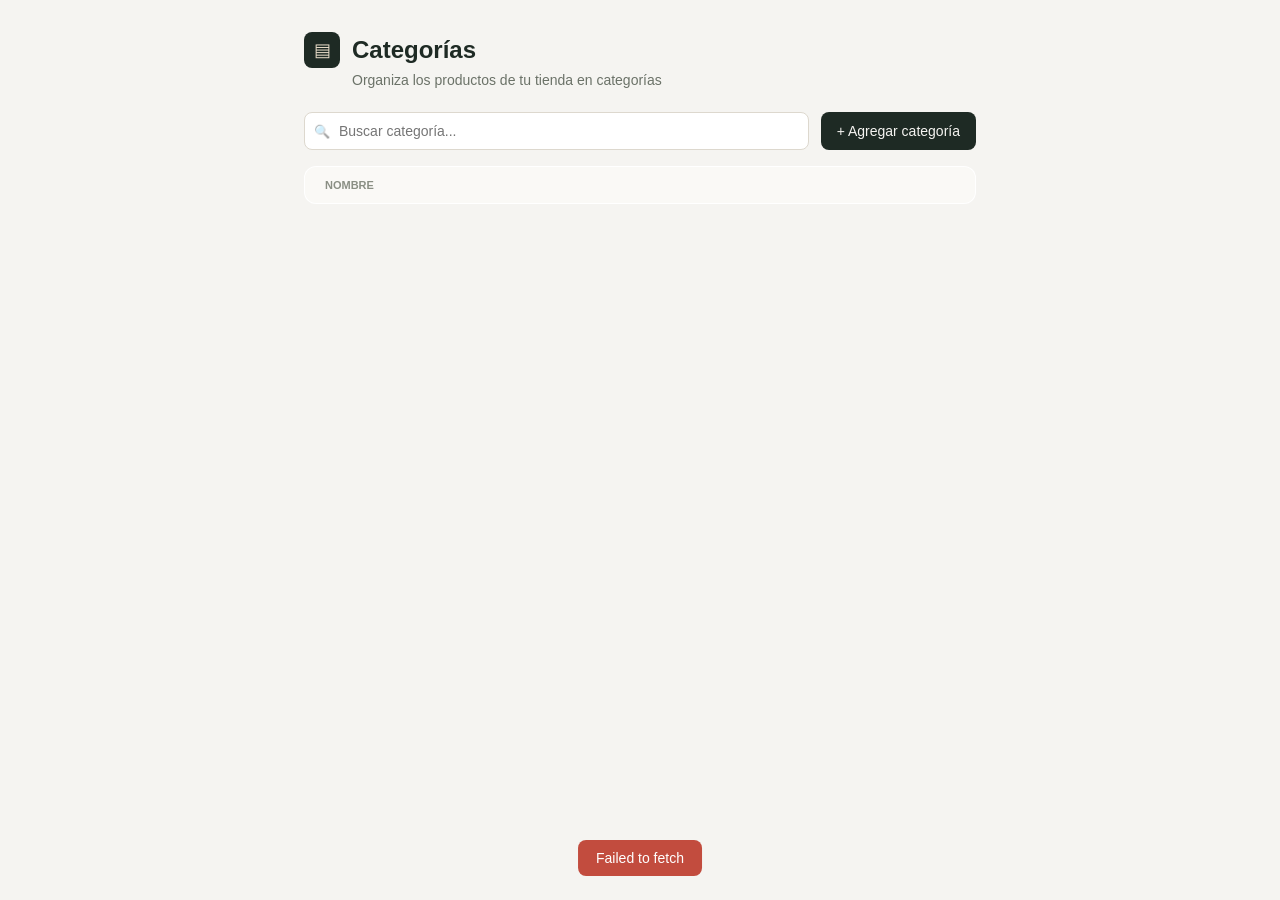
==== frontend/index.html @ ac86de43 "microservicios de categoria y productos" ====
<!DOCTYPE html>
<html lang="es">
<head>
  <meta charset="UTF-8" />
  <meta name="viewport" content="width=device-width, initial-scale=1.0" />
  <title>Gestionar Categoría</title>
  <link rel="stylesheet" href="estilos.css" />
</head>
<body>
  <div class="contenedor">
    <div class="encabezado">
      <div class="icono-titulo">▤</div>
      <h1>Categorías</h1>
    </div>
    <p class="subtitulo">Organiza los productos de tu tienda en categorías</p>

    <div class="barra-herramientas">
      <div class="campo-busqueda">
        <input type="text" id="input-busqueda" placeholder="Buscar categoría..." />
      </div>
      <button class="btn-primario" id="btn-agregar">+ Agregar categoría</button>
    </div>

    <table id="tabla-categorias">
      <thead>
        <tr><th>Nombre</th><th></th></tr>
      </thead>
      <tbody></tbody>
    </table>
  </div>

  <div id="modal-overlay" class="oculto"></div>
  <div id="modal-categoria" class="oculto">
    <h2 id="titulo-form">Agregar categoría</h2>
    <form id="form-categoria">
      <label for="input-nombre">Nombre de la categoría</label>
      <input type="text" id="input-nombre" placeholder="Ej. Bebidas" required />
      <div class="acciones-form">
        <button type="button" class="btn-secundario" id="btn-cancelar">Cancelar</button>
        <button type="submit" class="btn-primario">Guardar</button>
      </div>
    </form>
  </div>

  <div id="toast" class="toast oculto"></div>

  <script src="api-gateway.js"></script>
  <script src="categoria-adapter.js"></script>
  <script src="categoria-controlador.js"></script>
</body>
</html>
---- frontend/estilos.css ----
* { box-sizing: border-box; }

body {
  margin: 0;
  font-family: -apple-system, BlinkMacSystemFont, "Segoe UI", sans-serif;
  background: #F5F4F1;
  color: #1E2A24;
}

.contenedor {
  max-width: 720px;
  margin: 0 auto;
  padding: 32px 24px;
}

.encabezado {
  display: flex;
  align-items: center;
  gap: 12px;
  margin-bottom: 4px;
}

.icono-titulo {
  width: 36px;
  height: 36px;
  border-radius: 8px;
  background: #1E2A24;
  display: flex;
  align-items: center;
  justify-content: center;
  color: #E8DCC8;
  font-size: 18px;
}

h1 { font-size: 24px; margin: 0; }

.subtitulo { color: #6B7268; font-size: 14px; margin: 4px 0 24px 48px; }

.barra-herramientas { display: flex; gap: 12px; margin-bottom: 16px; }

.campo-busqueda { position: relative; flex: 1; }
.campo-busqueda input {
  width: 100%;
  padding: 10px 12px 10px 34px;
  border: 1px solid #DDD8CE;
  border-radius: 8px;
  font-size: 14px;
  outline: none;
}
.campo-busqueda input:focus { border-color: #1E2A24; }
.campo-busqueda::before {
  content: "🔍";
  position: absolute;
  left: 10px;
  top: 50%;
  transform: translateY(-50%);
  font-size: 13px;
  opacity: .6;
}

.btn-primario {
  background: #1E2A24;
  color: #F5F4F1;
  border: none;
  padding: 10px 16px;
  border-radius: 8px;
  font-size: 14px;
  font-weight: 500;
  cursor: pointer;
  white-space: nowrap;
}
.btn-primario:hover { background: #2A3A32; }

table { width: 100%; border-collapse: collapse; background: #fff; border: 1px solid #E4E0D6; border-radius: 12px; overflow: hidden; }
thead { background: #FAF9F6; }
th { text-align: left; font-size: 11px; text-transform: uppercase; color: #8A8F84; padding: 12px 20px; border-bottom: 1px solid #E4E0D6; }
td { padding: 14px 20px; border-bottom: 1px solid #EEEBE3; font-size: 14px; }
tr:last-child td { border-bottom: none; }
tr:hover td { background: #FAF9F6; }
td.vacio { text-align: center; color: #9AA096; padding: 40px 0; }

.acciones { text-align: right; }
.btn-icono {
  border: none;
  background: transparent;
  cursor: pointer;
  width: 30px;
  height: 30px;
  border-radius: 6px;
  font-size: 14px;
}
.btn-editar:hover { background: #E8E5DB; }
.btn-eliminar:hover { background: #F5DEDA; }

.oculto { display: none !important; }

#modal-overlay {
  position: fixed; inset: 0; background: rgba(30,42,36,.4); z-index: 40;
}

#modal-categoria {
  position: fixed; top: 50%; left: 50%; transform: translate(-50%, -50%);
  background: #fff; border-radius: 12px; padding: 24px; width: 320px; z-index: 50;
  box-shadow: 0 10px 30px rgba(0,0,0,.15);
}
#modal-categoria h2 { margin: 0 0 16px; font-size: 16px; }
#modal-categoria label { font-size: 12px; color: #6B7268; display: block; margin-bottom: 6px; }
#modal-categoria input {
  width: 100%; padding: 10px 12px; border: 1px solid #DDD8CE; border-radius: 8px; font-size: 14px; outline: none;
}
#modal-categoria input:focus { border-color: #1E2A24; }
.acciones-form { display: flex; justify-content: flex-end; gap: 8px; margin-top: 20px; }
.btn-secundario { background: transparent; border: none; padding: 10px 14px; border-radius: 8px; cursor: pointer; color: #6B7268; font-size: 14px; }
.btn-secundario:hover { background: #F0EEE7; }

.toast {
  position: fixed; bottom: 24px; left: 50%; transform: translateX(-50%);
  padding: 10px 18px; border-radius: 8px; font-size: 14px; color: #fff; z-index: 60;
}
.toast.exito { background: #1E2A24; }
.toast.error { background: #C24C3E; }
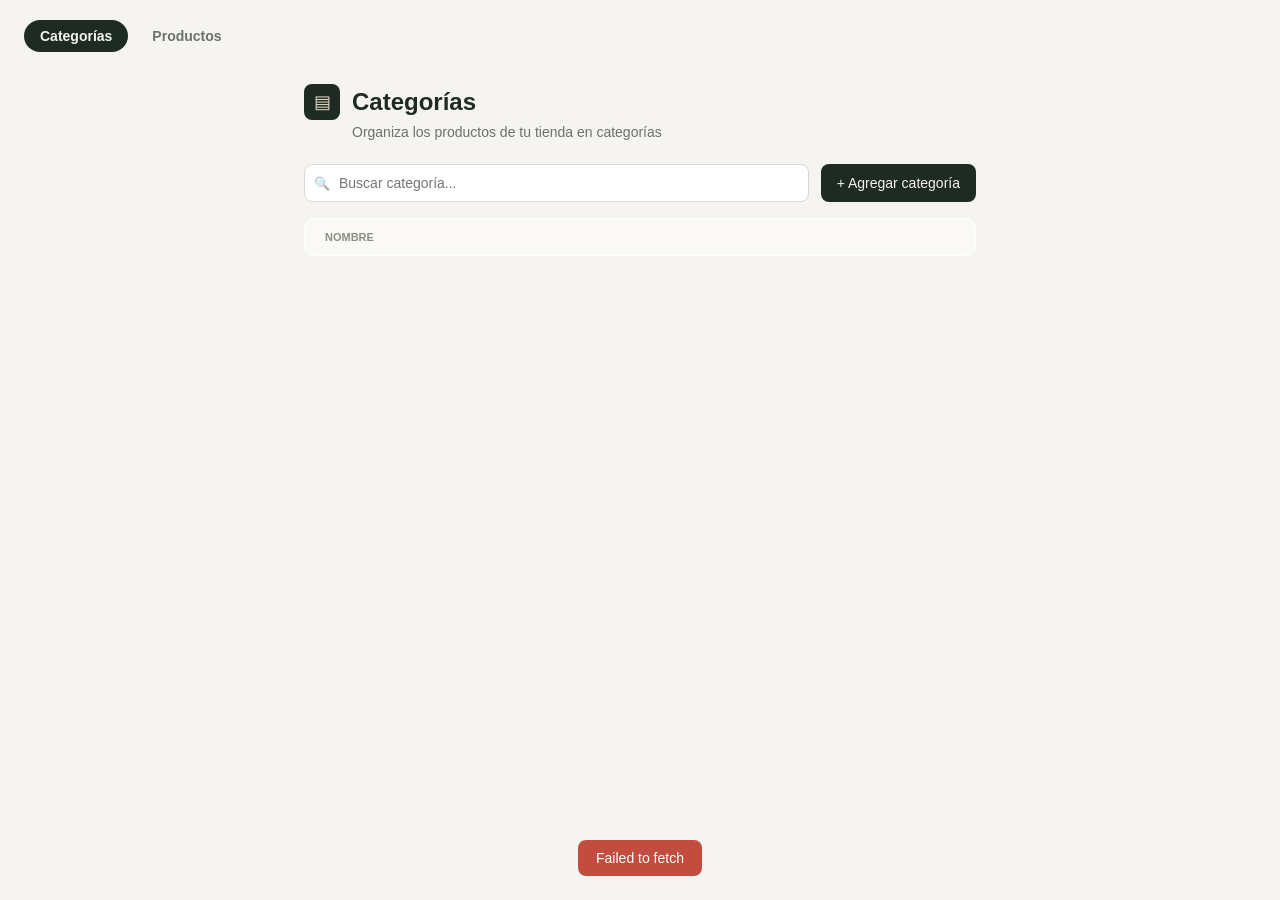
==== commit 019a082b: "Introducir API Gateway y reestructurar en monorepo por servicio Se elimina la comunicacion directa e" ====
--- a/frontend/index.html
+++ b/frontend/index.html
@@ -2,50 +2,10 @@
 <html lang="es">
 <head>
   <meta charset="UTF-8" />
-  <meta name="viewport" content="width=device-width, initial-scale=1.0" />
-  <title>Gestionar Categoría</title>
-  <link rel="stylesheet" href="estilos.css" />
+  <meta http-equiv="refresh" content="0; url=categorias.html" />
+  <title>Tienda</title>
 </head>
 <body>
-  <div class="contenedor">
-    <div class="encabezado">
-      <div class="icono-titulo">▤</div>
-      <h1>Categorías</h1>
-    </div>
-    <p class="subtitulo">Organiza los productos de tu tienda en categorías</p>
-
-    <div class="barra-herramientas">
-      <div class="campo-busqueda">
-        <input type="text" id="input-busqueda" placeholder="Buscar categoría..." />
-      </div>
-      <button class="btn-primario" id="btn-agregar">+ Agregar categoría</button>
-    </div>
-
-    <table id="tabla-categorias">
-      <thead>
-        <tr><th>Nombre</th><th></th></tr>
-      </thead>
-      <tbody></tbody>
-    </table>
-  </div>
-
-  <div id="modal-overlay" class="oculto"></div>
-  <div id="modal-categoria" class="oculto">
-    <h2 id="titulo-form">Agregar categoría</h2>
-    <form id="form-categoria">
-      <label for="input-nombre">Nombre de la categoría</label>
-      <input type="text" id="input-nombre" placeholder="Ej. Bebidas" required />
-      <div class="acciones-form">
-        <button type="button" class="btn-secundario" id="btn-cancelar">Cancelar</button>
-        <button type="submit" class="btn-primario">Guardar</button>
-      </div>
-    </form>
-  </div>
-
-  <div id="toast" class="toast oculto"></div>
-
-  <script src="api-gateway.js"></script>
-  <script src="categoria-adapter.js"></script>
-  <script src="categoria-controlador.js"></script>
+  <p>Redirigiendo a <a href="categorias.html">Categorías</a>…</p>
 </body>
 </html>
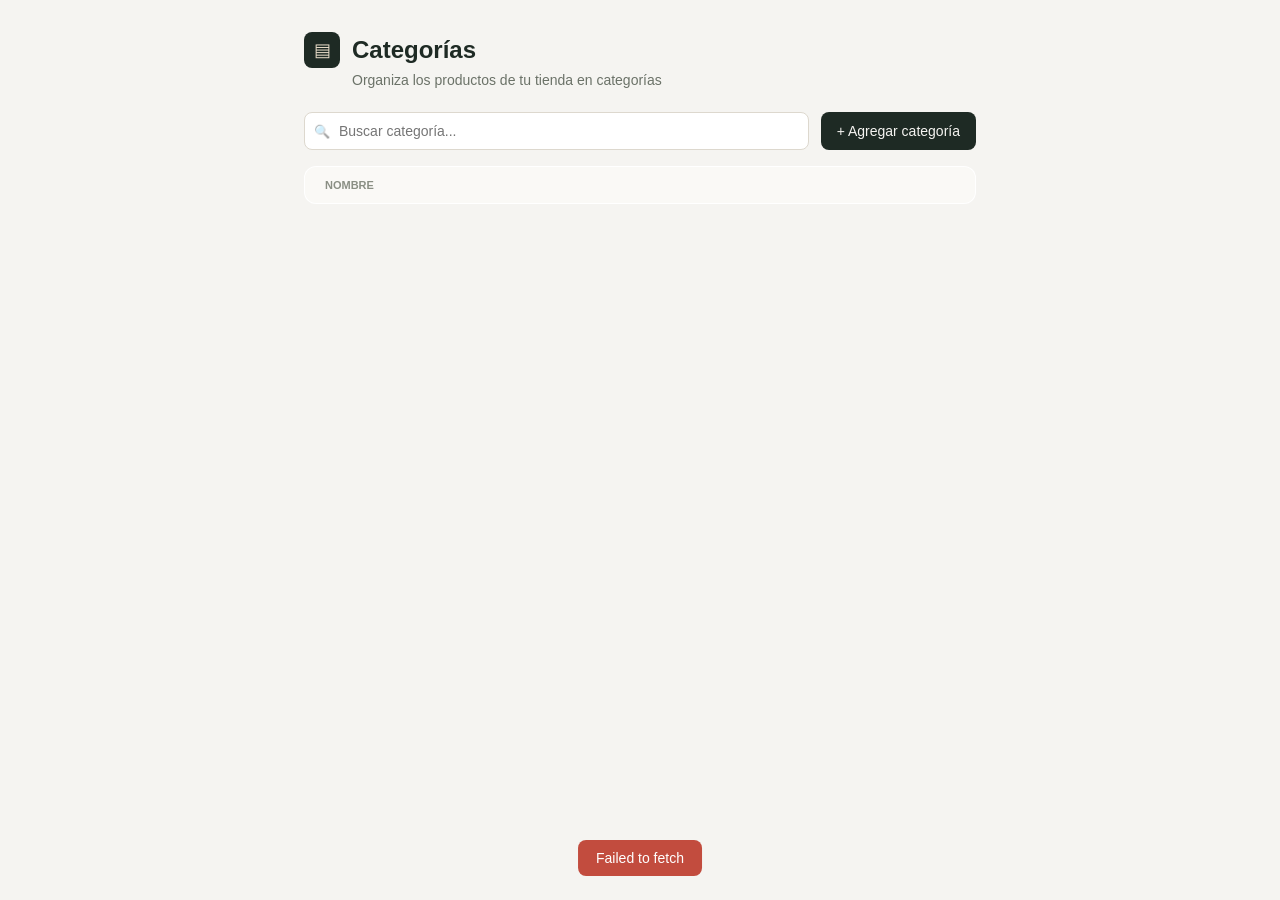
==== commit a04b60d2: "Add files via upload las primeras versiones del proyecto" ====
--- a/frontend/index.html
+++ b/frontend/index.html
@@ -2,10 +2,50 @@
 <html lang="es">
 <head>
   <meta charset="UTF-8" />
-  <meta http-equiv="refresh" content="0; url=categorias.html" />
-  <title>Tienda</title>
+  <meta name="viewport" content="width=device-width, initial-scale=1.0" />
+  <title>Gestionar Categoría</title>
+  <link rel="stylesheet" href="estilos.css" />
 </head>
 <body>
-  <p>Redirigiendo a <a href="categorias.html">Categorías</a>…</p>
+  <div class="contenedor">
+    <div class="encabezado">
+      <div class="icono-titulo">▤</div>
+      <h1>Categorías</h1>
+    </div>
+    <p class="subtitulo">Organiza los productos de tu tienda en categorías</p>
+
+    <div class="barra-herramientas">
+      <div class="campo-busqueda">
+        <input type="text" id="input-busqueda" placeholder="Buscar categoría..." />
+      </div>
+      <button class="btn-primario" id="btn-agregar">+ Agregar categoría</button>
+    </div>
+
+    <table id="tabla-categorias">
+      <thead>
+        <tr><th>Nombre</th><th></th></tr>
+      </thead>
+      <tbody></tbody>
+    </table>
+  </div>
+
+  <div id="modal-overlay" class="oculto"></div>
+  <div id="modal-categoria" class="oculto">
+    <h2 id="titulo-form">Agregar categoría</h2>
+    <form id="form-categoria">
+      <label for="input-nombre">Nombre de la categoría</label>
+      <input type="text" id="input-nombre" placeholder="Ej. Bebidas" required />
+      <div class="acciones-form">
+        <button type="button" class="btn-secundario" id="btn-cancelar">Cancelar</button>
+        <button type="submit" class="btn-primario">Guardar</button>
+      </div>
+    </form>
+  </div>
+
+  <div id="toast" class="toast oculto"></div>
+
+  <script src="api-gateway.js"></script>
+  <script src="categoria-adapter.js"></script>
+  <script src="categoria-controlador.js"></script>
 </body>
 </html>
--- a/frontend/estilos.css
+++ b/frontend/estilos.css
@@ -0,0 +1,121 @@
+* { box-sizing: border-box; }
+
+body {
+  margin: 0;
+  font-family: -apple-system, BlinkMacSystemFont, "Segoe UI", sans-serif;
+  background: #F5F4F1;
+  color: #1E2A24;
+}
+
+.contenedor {
+  max-width: 720px;
+  margin: 0 auto;
+  padding: 32px 24px;
+}
+
+.encabezado {
+  display: flex;
+  align-items: center;
+  gap: 12px;
+  margin-bottom: 4px;
+}
+
+.icono-titulo {
+  width: 36px;
+  height: 36px;
+  border-radius: 8px;
+  background: #1E2A24;
+  display: flex;
+  align-items: center;
+  justify-content: center;
+  color: #E8DCC8;
+  font-size: 18px;
+}
+
+h1 { font-size: 24px; margin: 0; }
+
+.subtitulo { color: #6B7268; font-size: 14px; margin: 4px 0 24px 48px; }
+
+.barra-herramientas { display: flex; gap: 12px; margin-bottom: 16px; }
+
+.campo-busqueda { position: relative; flex: 1; }
+.campo-busqueda input {
+  width: 100%;
+  padding: 10px 12px 10px 34px;
+  border: 1px solid #DDD8CE;
+  border-radius: 8px;
+  font-size: 14px;
+  outline: none;
+}
+.campo-busqueda input:focus { border-color: #1E2A24; }
+.campo-busqueda::before {
+  content: "🔍";
+  position: absolute;
+  left: 10px;
+  top: 50%;
+  transform: translateY(-50%);
+  font-size: 13px;
+  opacity: .6;
+}
+
+.btn-primario {
+  background: #1E2A24;
+  color: #F5F4F1;
+  border: none;
+  padding: 10px 16px;
+  border-radius: 8px;
+  font-size: 14px;
+  font-weight: 500;
+  cursor: pointer;
+  white-space: nowrap;
+}
+.btn-primario:hover { background: #2A3A32; }
+
+table { width: 100%; border-collapse: collapse; background: #fff; border: 1px solid #E4E0D6; border-radius: 12px; overflow: hidden; }
+thead { background: #FAF9F6; }
+th { text-align: left; font-size: 11px; text-transform: uppercase; color: #8A8F84; padding: 12px 20px; border-bottom: 1px solid #E4E0D6; }
+td { padding: 14px 20px; border-bottom: 1px solid #EEEBE3; font-size: 14px; }
+tr:last-child td { border-bottom: none; }
+tr:hover td { background: #FAF9F6; }
+td.vacio { text-align: center; color: #9AA096; padding: 40px 0; }
+
+.acciones { text-align: right; }
+.btn-icono {
+  border: none;
+  background: transparent;
+  cursor: pointer;
+  width: 30px;
+  height: 30px;
+  border-radius: 6px;
+  font-size: 14px;
+}
+.btn-editar:hover { background: #E8E5DB; }
+.btn-eliminar:hover { background: #F5DEDA; }
+
+.oculto { display: none !important; }
+
+#modal-overlay {
+  position: fixed; inset: 0; background: rgba(30,42,36,.4); z-index: 40;
+}
+
+#modal-categoria {
+  position: fixed; top: 50%; left: 50%; transform: translate(-50%, -50%);
+  background: #fff; border-radius: 12px; padding: 24px; width: 320px; z-index: 50;
+  box-shadow: 0 10px 30px rgba(0,0,0,.15);
+}
+#modal-categoria h2 { margin: 0 0 16px; font-size: 16px; }
+#modal-categoria label { font-size: 12px; color: #6B7268; display: block; margin-bottom: 6px; }
+#modal-categoria input {
+  width: 100%; padding: 10px 12px; border: 1px solid #DDD8CE; border-radius: 8px; font-size: 14px; outline: none;
+}
+#modal-categoria input:focus { border-color: #1E2A24; }
+.acciones-form { display: flex; justify-content: flex-end; gap: 8px; margin-top: 20px; }
+.btn-secundario { background: transparent; border: none; padding: 10px 14px; border-radius: 8px; cursor: pointer; color: #6B7268; font-size: 14px; }
+.btn-secundario:hover { background: #F0EEE7; }
+
+.toast {
+  position: fixed; bottom: 24px; left: 50%; transform: translateX(-50%);
+  padding: 10px 18px; border-radius: 8px; font-size: 14px; color: #fff; z-index: 60;
+}
+.toast.exito { background: #1E2A24; }
+.toast.error { background: #C24C3E; }
